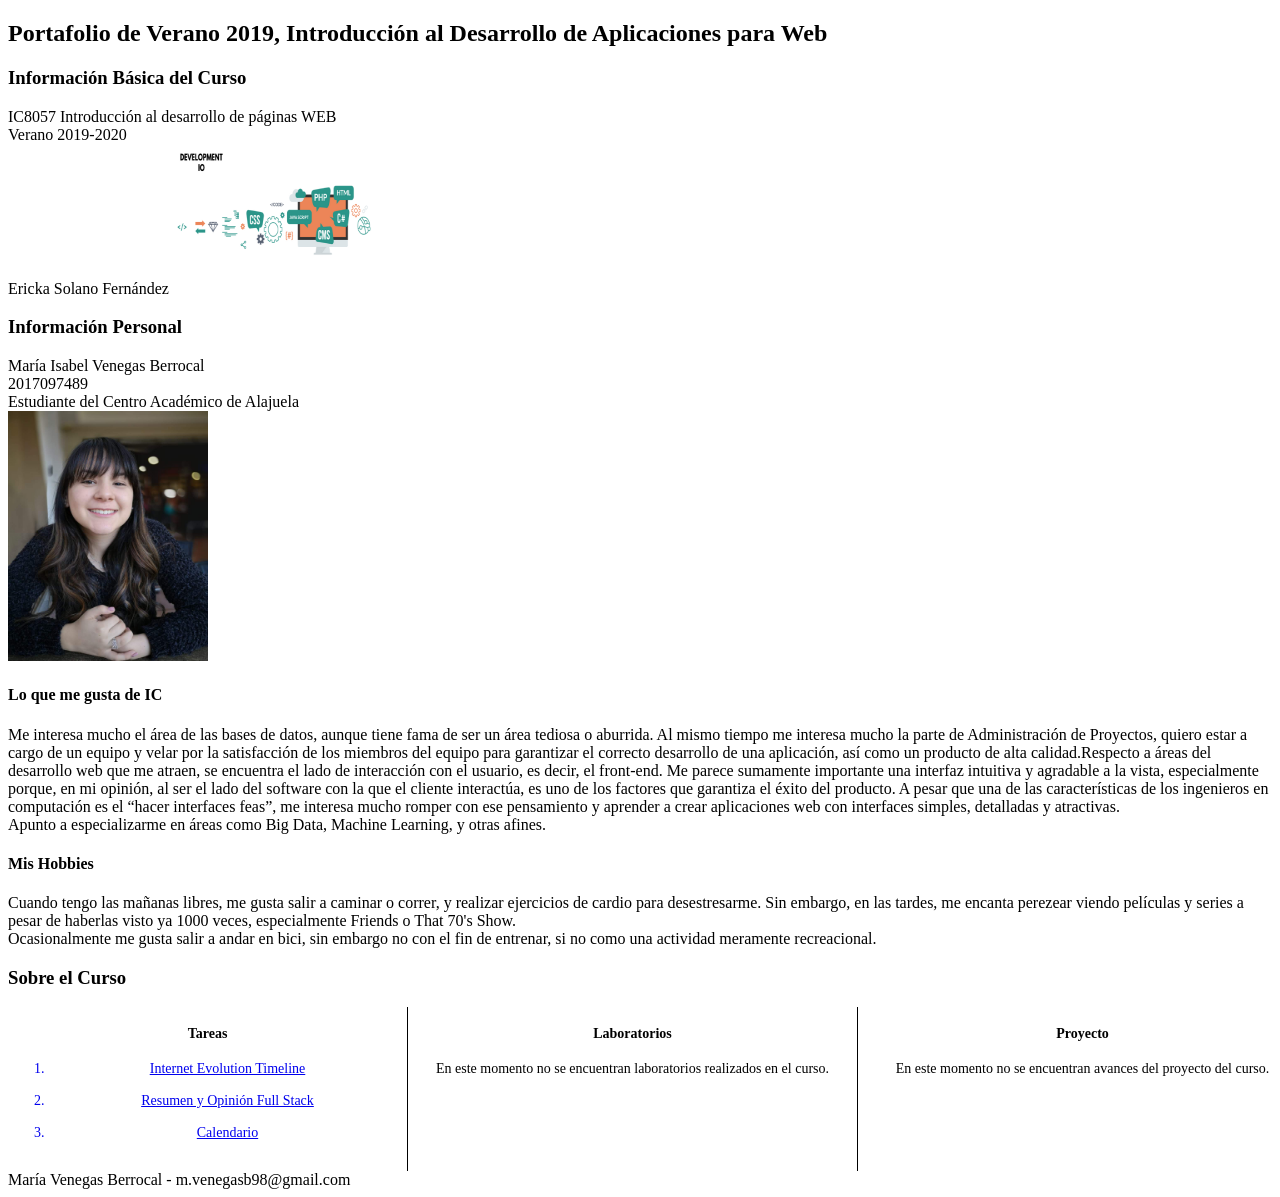
==== index.html @ d412a055 "adicion del calendario" ====
<!DOCTYPE html>
<html>
<head>
    <meta charset='utf-8'>
    <meta http-equiv='X-UA-Compatible' content='IE=edge'>
    <title>Portafolio de Verano 2019</title>
    <meta name='viewport' content='width=device-width, initial-scale=1'>
    <link rel='stylesheet' type='text/css' media='screen' href='style.css'>
    <script src='main.js'></script>
</head>
<h2>Portafolio de Verano 2019, Introducción al Desarrollo de Aplicaciones para Web</h2>
<body>
   <section> <h3>Información Básica del Curso</h3>
       <p>
        IC8057 Introducción al desarrollo de páginas WEB <br>
        Verano 2019-2020<br>
        Ericka Solano Fernández
        <img src = "icons/webapp-dev.png" width="200" height="150">
       </p> 
  </section>
  <section>
      <h3>Información Personal</h3>
          María Isabel Venegas Berrocal <br>
          2017097489<br>
          Estudiante del Centro Académico de Alajuela <br>
          <img src = "icons/me.jpg" width="200" height="250">
          <h4>Lo que me gusta de IC</h4>

         <p>
          Me interesa mucho el área de las bases de datos, aunque tiene fama de ser un área tediosa o aburrida. Al mismo tiempo me interesa mucho 
          la parte de Administración de Proyectos, quiero estar a cargo de un equipo y velar por la satisfacción de los miembros del equipo para garantizar
          el correcto desarrollo de una aplicación, así como un producto de alta calidad.Respecto a áreas del desarrollo web que me atraen, se encuentra el lado de interacción con el usuario, es decir, el front-end. 
          Me parece sumamente importante una interfaz intuitiva y agradable a la vista, especialmente porque, en mi opinión, al ser el lado del 
          software con la que el cliente interactúa, es uno de los factores que garantiza el éxito del producto. 
          A pesar que una de las características de los ingenieros en computación es el “hacer interfaces feas”, me interesa mucho romper con ese
          pensamiento y aprender a crear aplicaciones web con interfaces simples, detalladas y atractivas. <br>
          Apunto a especializarme en áreas como Big Data, Machine Learning, y otras afines. <br>
         </p>
         <h4>Mis Hobbies</h4>
        <p>
          Cuando tengo las mañanas libres, me gusta salir a caminar o correr, y realizar ejercicios de cardio para desestresarme. Sin embargo, en las
          tardes, me encanta perezear viendo películas y series a pesar de haberlas visto ya 1000 veces, especialmente Friends o That 70's Show. <br>
          Ocasionalmente me gusta salir a andar en bici, sin embargo no con el fin de entrenar, si no como una actividad meramente recreacional.
      </p>
  </section>
  <section>
    <h3>Sobre el Curso</h3>
    <div class="grid-container">
        <div class="grid-item">
            <h4>Tareas</h4>
            <ol>
            <a href="tareas/INFOGRAFICO.jpg" target="_blank"><li> Internet Evolution Timeline</li></a><br>
            <a href="tareas/Resumen_Electiva.pdf" target="pdf-frame"><li> Resumen y Opinión Full Stack</li></a><br>
            <a href="tareas/PrCalendario/calendario.html" target="_blank"><li> Calendario</li></a><br>
        </ol>
        </div>
        <div class="grid-item">
            <h4>Laboratorios</h4>
            En este momento no se encuentran laboratorios realizados en el curso.
        </div>
        <div class="grid-item">
            <h4>Proyecto</h4>
            En este momento no se encuentran avances del proyecto del curso.
        </div>
        <div class="grid-item">
            <h4>Investigación</h4>
            En este momento no se encuentran investigaciones relacionadas al curso. 
        </div>
    </div>
  </section>
</body>
<footer>
María Venegas Berrocal - m.venegasb98@gmail.com
</footer>
</html>
---- style.css ----
.grid-container {
    display: grid;
    grid-template-columns: 400px 450px 450px 450px;
  }
  
.grid-item {
    background-color: rgba(255, 255, 255, 0.973);
    border-right: 1px solid #000000;
    font-size: 14px;
    text-align: center;
  }
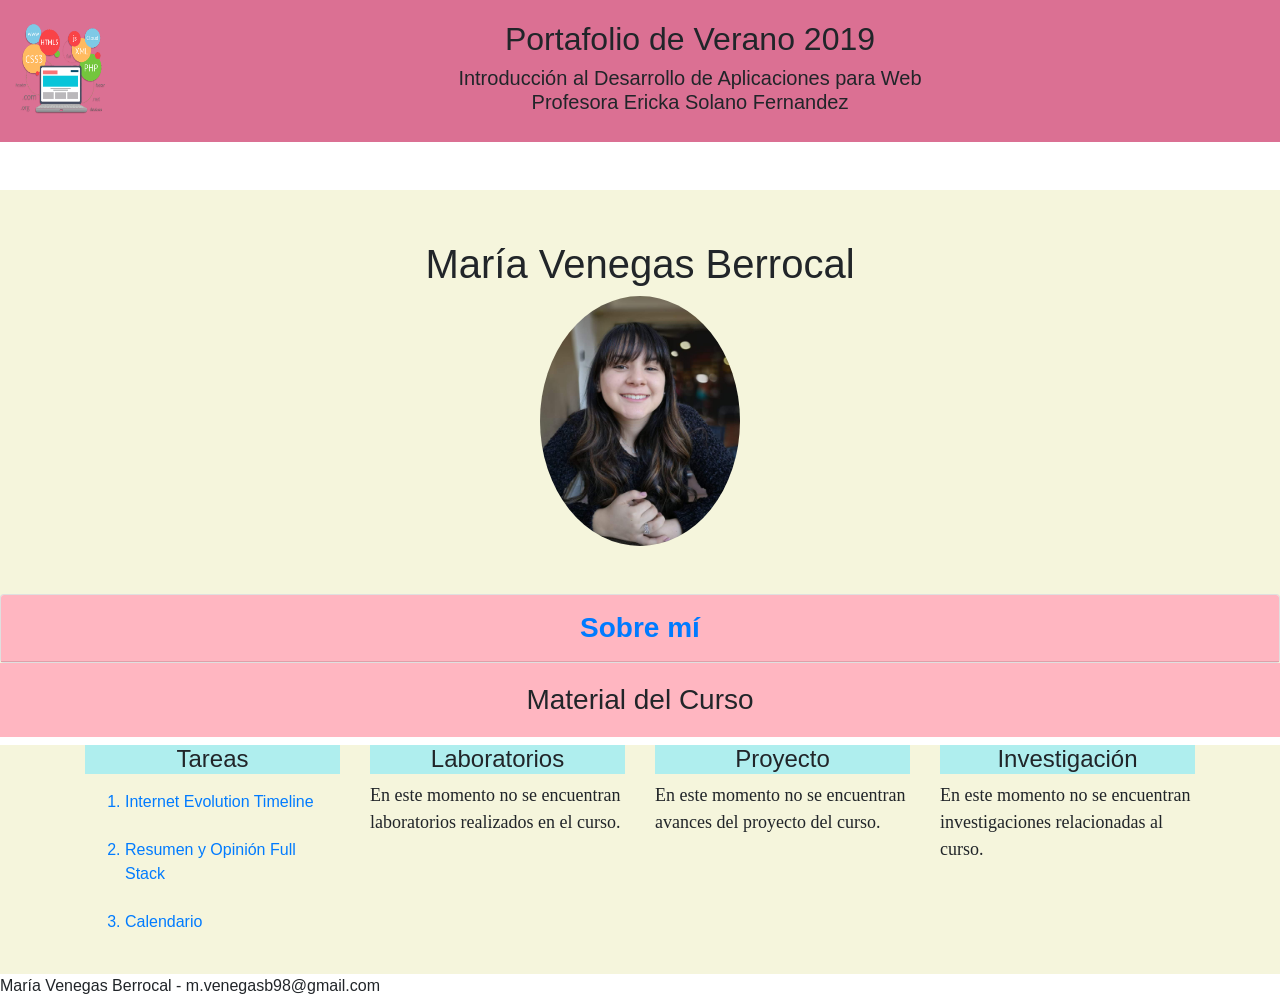
==== commit 791a678c: "Adición de css a la página Se agregaron colores, y estilos de css" ====
--- a/index.html
+++ b/index.html
@@ -6,65 +6,91 @@
     <title>Portafolio de Verano 2019</title>
     <meta name='viewport' content='width=device-width, initial-scale=1'>
     <link rel='stylesheet' type='text/css' media='screen' href='style.css'>
+    <link rel="stylesheet" href="https://maxcdn.bootstrapcdn.com/bootstrap/4.4.1/css/bootstrap.min.css">
+    <script src="https://ajax.googleapis.com/ajax/libs/jquery/3.4.1/jquery.min.js"></script>
+    <script src="https://cdnjs.cloudflare.com/ajax/libs/popper.js/1.16.0/umd/popper.min.js"></script>
+    <script src="https://maxcdn.bootstrapcdn.com/bootstrap/4.4.1/js/bootstrap.min.js"></script>
     <script src='main.js'></script>
 </head>
-<h2>Portafolio de Verano 2019, Introducción al Desarrollo de Aplicaciones para Web</h2>
 <body>
-   <section> <h3>Información Básica del Curso</h3>
-       <p>
-        IC8057 Introducción al desarrollo de páginas WEB <br>
-        Verano 2019-2020<br>
-        Ericka Solano Fernández
-        <img src = "icons/webapp-dev.png" width="200" height="150">
-       </p> 
+<div class="header">
+        <img src="icons/logo.png" alt="logo" class="logo"/>
+        <h2>Portafolio de Verano 2019</h2> 
+        <h5>Introducción al Desarrollo de Aplicaciones para Web<br> Profesora Ericka Solano Fernandez</h5>
+    </div>
+    <br><br>
+  <section>
+    <h1>María Venegas Berrocal</h1>
+    <img src = "icons/me.jpg"  id = "me" width="200" height="250"class="mx-auto d-block" >
+    <br><br>
+    <div class="card">
+        <div class="card-header"id="mi">
+          <a class="card-body" data-toggle="collapse" href="#aboutme">Sobre mí</a>
+        </div>
+        <div id="aboutme" class="collapse">
+          <div class="card-body" >
+            <p>Soy una estudiante del Centro Académico de Alajuela, y estoy por cursar mi último año de Ingeniería en Computación. <br><br>
+            </p>
+                <h4 id="abm">Lo que me gusta de IC</h4>
+            <br><br>
+            <p>
+             Me interesa mucho el área de las bases de datos, aunque tiene fama de ser un área tediosa o aburrida. Al mismo tiempo me interesa mucho 
+             la parte de Administración de Proyectos, quiero estar a cargo de un equipo y velar por la satisfacción de los miembros del equipo para garantizar
+             el correcto desarrollo de una aplicación, así como un producto de alta calidad. <br>Respecto a áreas del desarrollo web que me atraen, se encuentra el lado de interacción con el usuario, es decir, el front-end. 
+             Me parece sumamente importante una interfaz intuitiva y agradable a la vista, especialmente porque, en mi opinión, al ser el lado del 
+             software con la que el cliente interactúa, es uno de los factores que garantiza el éxito del producto. 
+             A pesar que una de las características de los ingenieros en computación es el “hacer interfaces feas”, me interesa mucho romper con ese
+             pensamiento y aprender a crear aplicaciones web con interfaces simples, detalladas y atractivas. <br><br>
+             Apunto a especializarme en áreas como Big Data, Machine Learning, y otras afines. <br>
+            </p><br>
+            <h4 id="abm">Mis Hobbies</h4><br><br>
+           <p>
+             Cuando tengo las mañanas libres, me gusta salir a caminar o correr, y realizar ejercicios de cardio para desestresarme. Sin embargo, en las
+             tardes, me encanta perezear viendo películas y series a pesar de haberlas visto ya 1000 veces, especialmente Friends o That 70's Show. <br>
+             Ocasionalmente me gusta salir a andar en bici, sin embargo no con el fin de entrenar, si no como una actividad meramente recreacional.
+         </p>
+          </div>
+        </div>
+      </div>
   </section>
-  <section>
-      <h3>Información Personal</h3>
-          María Isabel Venegas Berrocal <br>
-          2017097489<br>
-          Estudiante del Centro Académico de Alajuela <br>
-          <img src = "icons/me.jpg" width="200" height="250">
-          <h4>Lo que me gusta de IC</h4>
-
-         <p>
-          Me interesa mucho el área de las bases de datos, aunque tiene fama de ser un área tediosa o aburrida. Al mismo tiempo me interesa mucho 
-          la parte de Administración de Proyectos, quiero estar a cargo de un equipo y velar por la satisfacción de los miembros del equipo para garantizar
-          el correcto desarrollo de una aplicación, así como un producto de alta calidad.Respecto a áreas del desarrollo web que me atraen, se encuentra el lado de interacción con el usuario, es decir, el front-end. 
-          Me parece sumamente importante una interfaz intuitiva y agradable a la vista, especialmente porque, en mi opinión, al ser el lado del 
-          software con la que el cliente interactúa, es uno de los factores que garantiza el éxito del producto. 
-          A pesar que una de las características de los ingenieros en computación es el “hacer interfaces feas”, me interesa mucho romper con ese
-          pensamiento y aprender a crear aplicaciones web con interfaces simples, detalladas y atractivas. <br>
-          Apunto a especializarme en áreas como Big Data, Machine Learning, y otras afines. <br>
-         </p>
-         <h4>Mis Hobbies</h4>
-        <p>
-          Cuando tengo las mañanas libres, me gusta salir a caminar o correr, y realizar ejercicios de cardio para desestresarme. Sin embargo, en las
-          tardes, me encanta perezear viendo películas y series a pesar de haberlas visto ya 1000 veces, especialmente Friends o That 70's Show. <br>
-          Ocasionalmente me gusta salir a andar en bici, sin embargo no con el fin de entrenar, si no como una actividad meramente recreacional.
-      </p>
-  </section>
-  <section>
-    <h3>Sobre el Curso</h3>
-    <div class="grid-container">
-        <div class="grid-item">
-            <h4>Tareas</h4>
+    <h3 id = "titl">Material del Curso</h3>
+    <section id= "material">
+    <div class="container" >
+        <div class="row">
+            <div class="col-sm-3">
+                <div id="coln">
+            <h4 id="mt">Tareas</h4>
+            </div>
+            <p>
             <ol>
             <a href="tareas/INFOGRAFICO.jpg" target="_blank"><li> Internet Evolution Timeline</li></a><br>
             <a href="tareas/Resumen_Electiva.pdf" target="pdf-frame"><li> Resumen y Opinión Full Stack</li></a><br>
             <a href="tareas/PrCalendario/calendario.html" target="_blank"><li> Calendario</li></a><br>
-        </ol>
-        </div>
-        <div class="grid-item">
-            <h4>Laboratorios</h4>
-            En este momento no se encuentran laboratorios realizados en el curso.
-        </div>
-        <div class="grid-item">
-            <h4>Proyecto</h4>
-            En este momento no se encuentran avances del proyecto del curso.
-        </div>
-        <div class="grid-item">
-            <h4>Investigación</h4>
-            En este momento no se encuentran investigaciones relacionadas al curso. 
+            </ol>
+            </p>
+            </div>
+            <div class="col-sm-3">
+                <div id="coln">
+                <h4 id="mt">Laboratorios</h4>
+                </div>
+                <p>
+                    En este momento no se encuentran laboratorios realizados en el curso.
+                    </p>
+            </div>
+            <div class="col-sm-3">
+                <div id="coln">
+                <h4 id="mt">Proyecto</h4>
+            </div>
+                <p>
+                En este momento no se encuentran avances del proyecto del curso.</p>
+            </div>
+            <div class="col-sm-3">
+                <div id="coln">
+                <h4 id="mt">Investigación</h4>
+            </div>
+                <p>
+                En este momento no se encuentran investigaciones relacionadas al curso. </p>
+            </div>
         </div>
     </div>
   </section>
--- a/style.css
+++ b/style.css
@@ -1,11 +1,74 @@
-.grid-container {
-    display: grid;
-    grid-template-columns: 400px 450px 450px 450px;
-  }
-  
-.grid-item {
-    background-color: rgba(255, 255, 255, 0.973);
-    border-right: 1px solid #000000;
-    font-size: 14px;
-    text-align: center;
-  }+body{
+  font-family: Cambria, Cochin, Georgia, Times, 'Times New Roman', serif;
+  background-color: white;
+}
+.header img {
+  float: left;
+  width: 100px;
+  height: 100px;
+}
+section{
+  background-color:beige;
+  padding: 50px 0px 0px 0px;
+}
+.header {
+  overflow: hidden;
+  background-color: palevioletred;
+  padding: 20px 10px;
+  font-family: 'Franklin Gothic Medium', 'Arial Narrow', Arial, sans-serif;
+}
+#me{
+  border-radius: 50%;
+  border-width: thick;
+}
+#titl{
+  padding: 20px 0px 20px 0px;
+}
+#aboutme{
+  text-align-last: center;
+  background-color:white;
+}
+p{
+  font-family: Cambria, Cochin, Georgia, Times, 'Times New Roman', serif;
+  font-size: 18px;
+  font-weight: normal;
+}
+.card-header,#mi{
+  text-align-last: center;
+  font-weight: bold;
+  font-size: 28px;
+  background-color:lightpink;
+  font-family: 'Franklin Gothic Medium', 'Arial Narrow', Arial, sans-serif;
+}
+#abm{
+  background-color: mistyrose;
+  font-weight: bold;
+  font-family: 'Franklin Gothic Medium', 'Arial Narrow', Arial, sans-serif;
+  text-align: center;
+  padding-top: 10px;
+  padding-bottom: 10px;
+}
+h1,h2,h5{
+  font-family: 'Franklin Gothic Medium', 'Arial Narrow', Arial, sans-serif;
+  font-weight: bold;
+  text-align: center;
+}
+h3{
+  text-align: center;
+  font-family: 'Franklin Gothic Medium', 'Arial Narrow', Arial, sans-serif;
+  font-weight: bold;
+  background-color: lightpink;
+  padding-top: 10px;
+  padding-bottom: 10px;
+  padding-left: 10px;
+}
+#coln{
+  border-width: 0px;
+  border-color: black;
+  padding: 0px;
+  text-align: center;
+  background-color: paleturquoise;
+}
+#material{
+  padding:0px 0px 0px 0px;
+}
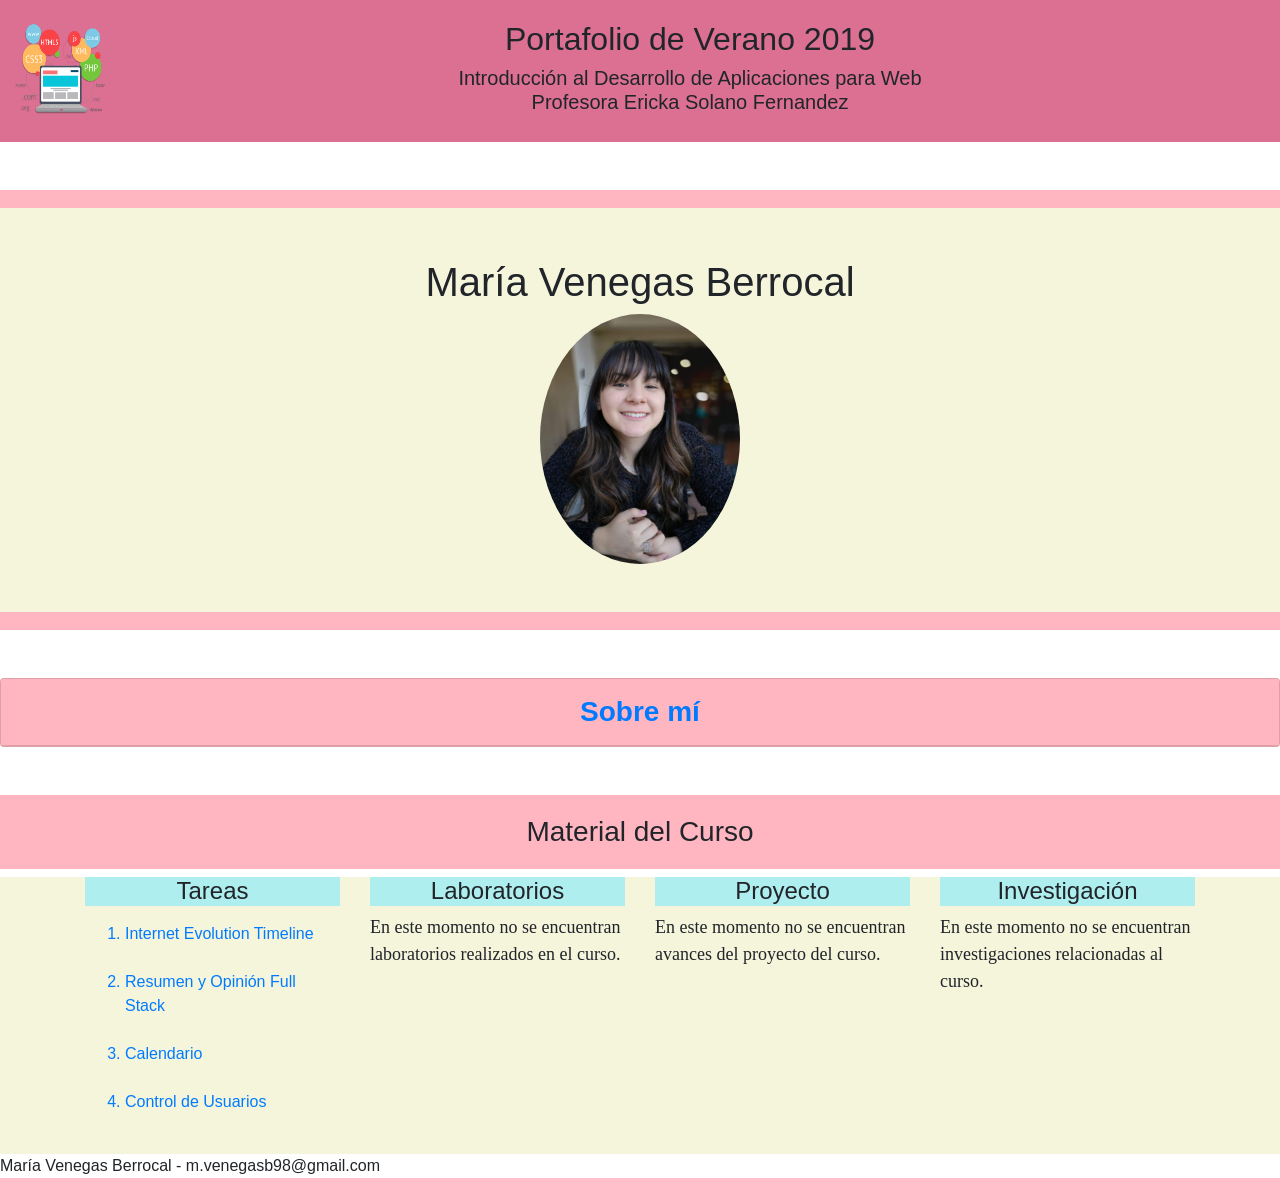
==== commit cca14922: "Se agregó la tarea de Control de Usuarios Se agregó la tarea de Control de Usuarios y se enlazó a la" ====
--- a/index.html
+++ b/index.html
@@ -19,17 +19,20 @@
         <h5>Introducción al Desarrollo de Aplicaciones para Web<br> Profesora Ericka Solano Fernandez</h5>
     </div>
     <br><br>
-  <section>
+  <section id="pers">
     <h1>María Venegas Berrocal</h1>
     <img src = "icons/me.jpg"  id = "me" width="200" height="250"class="mx-auto d-block" >
     <br><br>
-    <div class="card">
+  </section>
+  <br><br>
+    <div class="card" id="mi">
         <div class="card-header"id="mi">
           <a class="card-body" data-toggle="collapse" href="#aboutme">Sobre mí</a>
         </div>
         <div id="aboutme" class="collapse">
           <div class="card-body" >
-            <p>Soy una estudiante del Centro Académico de Alajuela, y estoy por cursar mi último año de Ingeniería en Computación. <br><br>
+            <p>Soy una estudiante del Centro Académico de Alajuela, y estoy por cursar mi último año de Ingeniería en Computación.  <br> <br>
+              Tengo 21 años y nací el 26 de Agosto de 1998 <br><br>
             </p>
                 <h4 id="abm">Lo que me gusta de IC</h4>
             <br><br>
@@ -52,7 +55,7 @@
           </div>
         </div>
       </div>
-  </section>
+      <br><br>
     <h3 id = "titl">Material del Curso</h3>
     <section id= "material">
     <div class="container" >
@@ -66,6 +69,7 @@
             <a href="tareas/INFOGRAFICO.jpg" target="_blank"><li> Internet Evolution Timeline</li></a><br>
             <a href="tareas/Resumen_Electiva.pdf" target="pdf-frame"><li> Resumen y Opinión Full Stack</li></a><br>
             <a href="tareas/PrCalendario/calendario.html" target="_blank"><li> Calendario</li></a><br>
+            <a href="tareas/ControlUsuarios/login.html" target="_blank"><li>Control de Usuarios</li></a><br>
             </ol>
             </p>
             </div>
--- a/style.css
+++ b/style.css
@@ -1,6 +1,5 @@
 body{
   font-family: Cambria, Cochin, Georgia, Times, 'Times New Roman', serif;
-  background-color: white;
 }
 .header img {
   float: left;
@@ -26,7 +25,12 @@
 }
 #aboutme{
   text-align-last: center;
-  background-color:white;
+  background-color:beige;
+}
+#pers{
+  border-top:0.5cm solid lightpink;
+  border-bottom:0.5cm solid lightpink
+  
 }
 p{
   font-family: Cambria, Cochin, Georgia, Times, 'Times New Roman', serif;
@@ -41,10 +45,10 @@
   font-family: 'Franklin Gothic Medium', 'Arial Narrow', Arial, sans-serif;
 }
 #abm{
-  background-color: mistyrose;
-  font-weight: bold;
+  background-color: paleturquoise;
   font-family: 'Franklin Gothic Medium', 'Arial Narrow', Arial, sans-serif;
   text-align: center;
+  size: initial;
   padding-top: 10px;
   padding-bottom: 10px;
 }
@@ -64,11 +68,10 @@
 }
 #coln{
   border-width: 0px;
-  border-color: black;
   padding: 0px;
   text-align: center;
   background-color: paleturquoise;
 }
 #material{
   padding:0px 0px 0px 0px;
-}+}
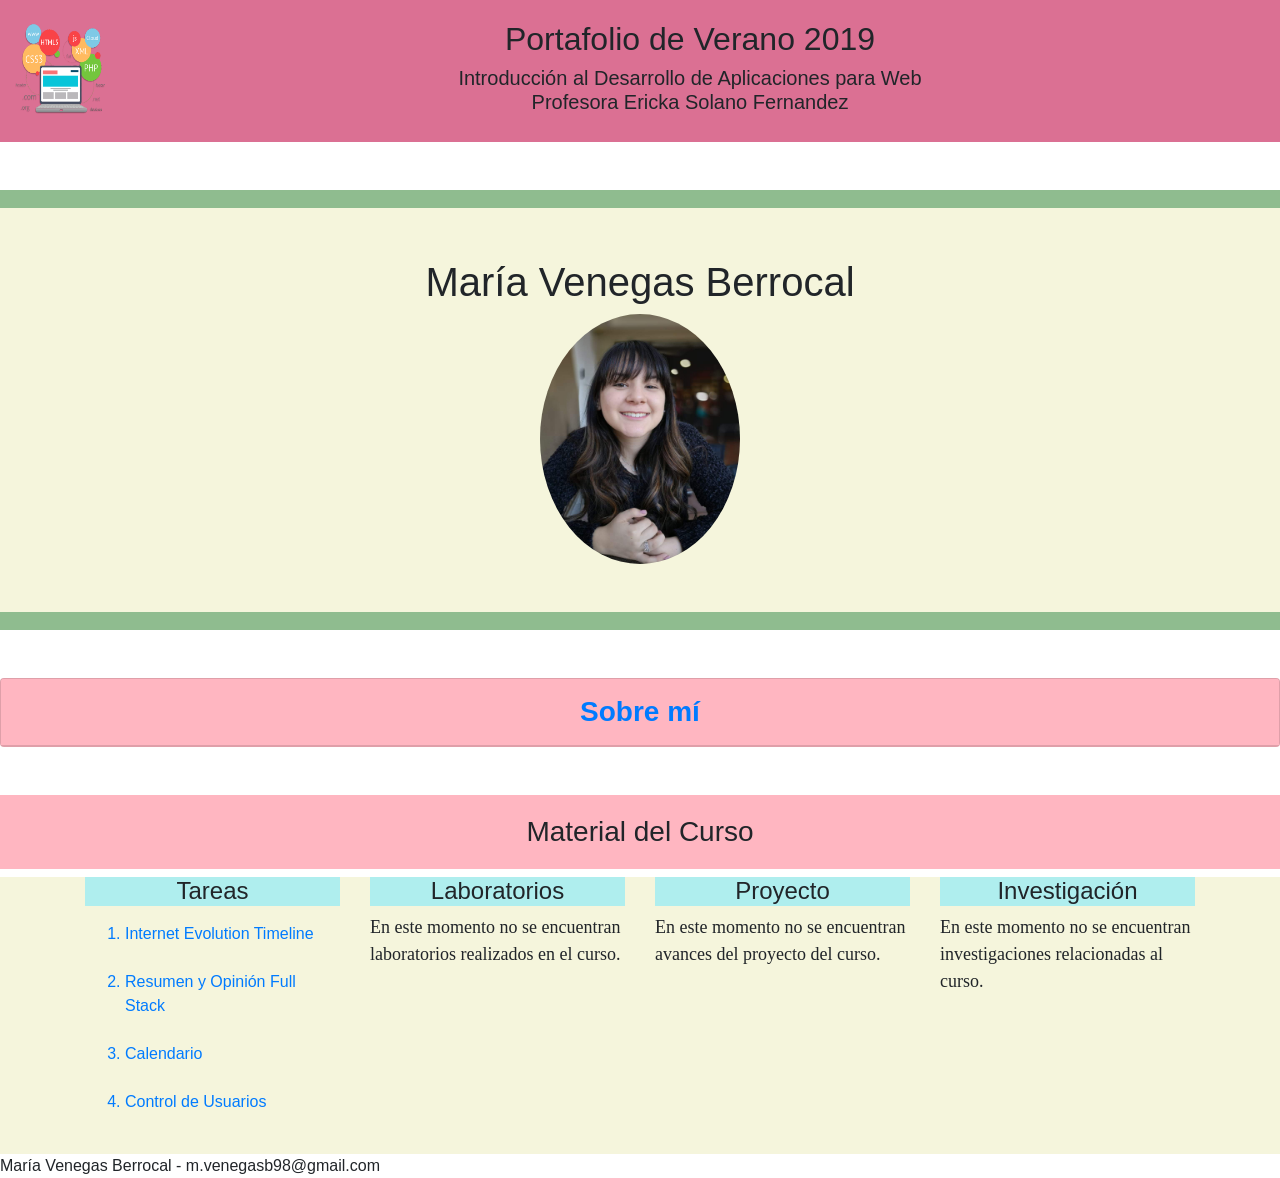
==== commit 1ffbfb99: "espacios" ====
--- a/index.html
+++ b/index.html
@@ -35,7 +35,6 @@
               Tengo 21 años y nací el 26 de Agosto de 1998 <br><br>
             </p>
                 <h4 id="abm">Lo que me gusta de IC</h4>
-            <br><br>
             <p>
              Me interesa mucho el área de las bases de datos, aunque tiene fama de ser un área tediosa o aburrida. Al mismo tiempo me interesa mucho 
              la parte de Administración de Proyectos, quiero estar a cargo de un equipo y velar por la satisfacción de los miembros del equipo para garantizar
@@ -46,7 +45,7 @@
              pensamiento y aprender a crear aplicaciones web con interfaces simples, detalladas y atractivas. <br><br>
              Apunto a especializarme en áreas como Big Data, Machine Learning, y otras afines. <br>
             </p><br>
-            <h4 id="abm">Mis Hobbies</h4><br><br>
+            <h4 id="abm">Mis Hobbies</h4>
            <p>
              Cuando tengo las mañanas libres, me gusta salir a caminar o correr, y realizar ejercicios de cardio para desestresarme. Sin embargo, en las
              tardes, me encanta perezear viendo películas y series a pesar de haberlas visto ya 1000 veces, especialmente Friends o That 70's Show. <br>
@@ -69,7 +68,7 @@
             <a href="tareas/INFOGRAFICO.jpg" target="_blank"><li> Internet Evolution Timeline</li></a><br>
             <a href="tareas/Resumen_Electiva.pdf" target="pdf-frame"><li> Resumen y Opinión Full Stack</li></a><br>
             <a href="tareas/PrCalendario/calendario.html" target="_blank"><li> Calendario</li></a><br>
-            <a href="tareas/ControlUsuarios/login.html" target="_blank"><li>Control de Usuarios</li></a><br>
+            <a href="tareas/ControlUsuarios/login.html" target="_blank"><li>Control de Usuarios </li></a><br>
             </ol>
             </p>
             </div>
--- a/style.css
+++ b/style.css
@@ -15,6 +15,7 @@
   background-color: palevioletred;
   padding: 20px 10px;
   font-family: 'Franklin Gothic Medium', 'Arial Narrow', Arial, sans-serif;
+
 }
 #me{
   border-radius: 50%;
@@ -28,8 +29,8 @@
   background-color:beige;
 }
 #pers{
-  border-top:0.5cm solid lightpink;
-  border-bottom:0.5cm solid lightpink
+  border-top:0.5cm solid darkseagreen;
+  border-bottom:0.5cm solid darkseagreen;
   
 }
 p{
@@ -41,7 +42,7 @@
   text-align-last: center;
   font-weight: bold;
   font-size: 28px;
-  background-color:lightpink;
+  background-color: lightpink;
   font-family: 'Franklin Gothic Medium', 'Arial Narrow', Arial, sans-serif;
 }
 #abm{
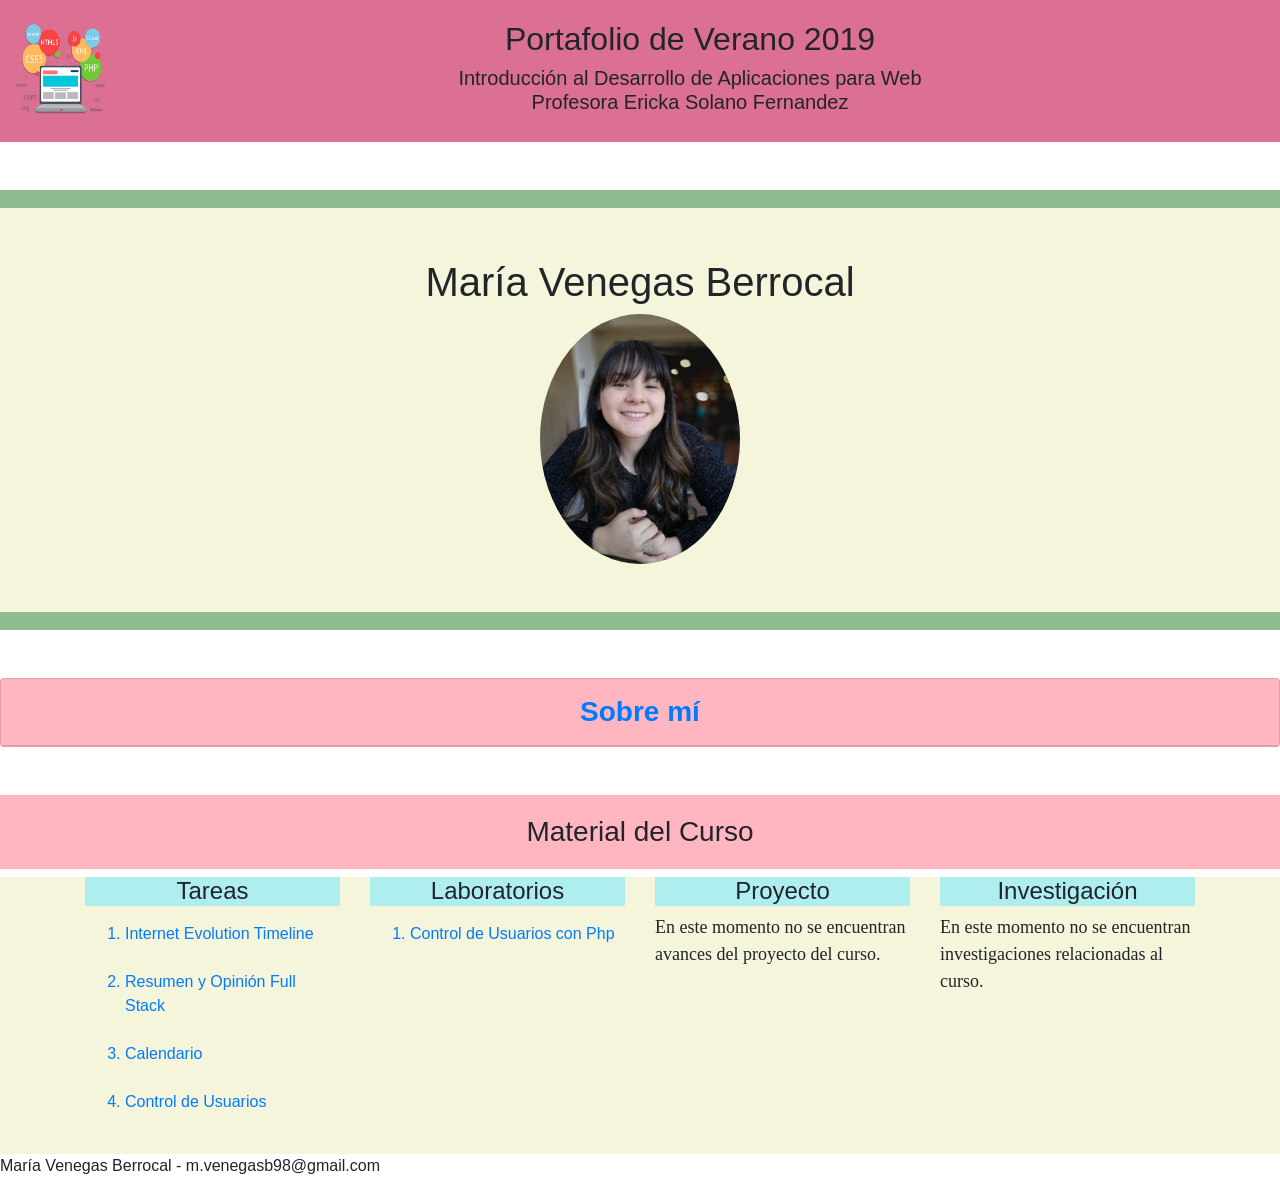
==== commit f0cda170: "lab01 se incluye el lab01 como archivo comprimido" ====
--- a/index.html
+++ b/index.html
@@ -77,8 +77,10 @@
                 <h4 id="mt">Laboratorios</h4>
                 </div>
                 <p>
-                    En este momento no se encuentran laboratorios realizados en el curso.
-                    </p>
+                <ol>
+                <a href="tareas/lab01.zip"><li>Control de Usuarios con Php</li></a><br>
+                </ol>
+                </p>
             </div>
             <div class="col-sm-3">
                 <div id="coln">
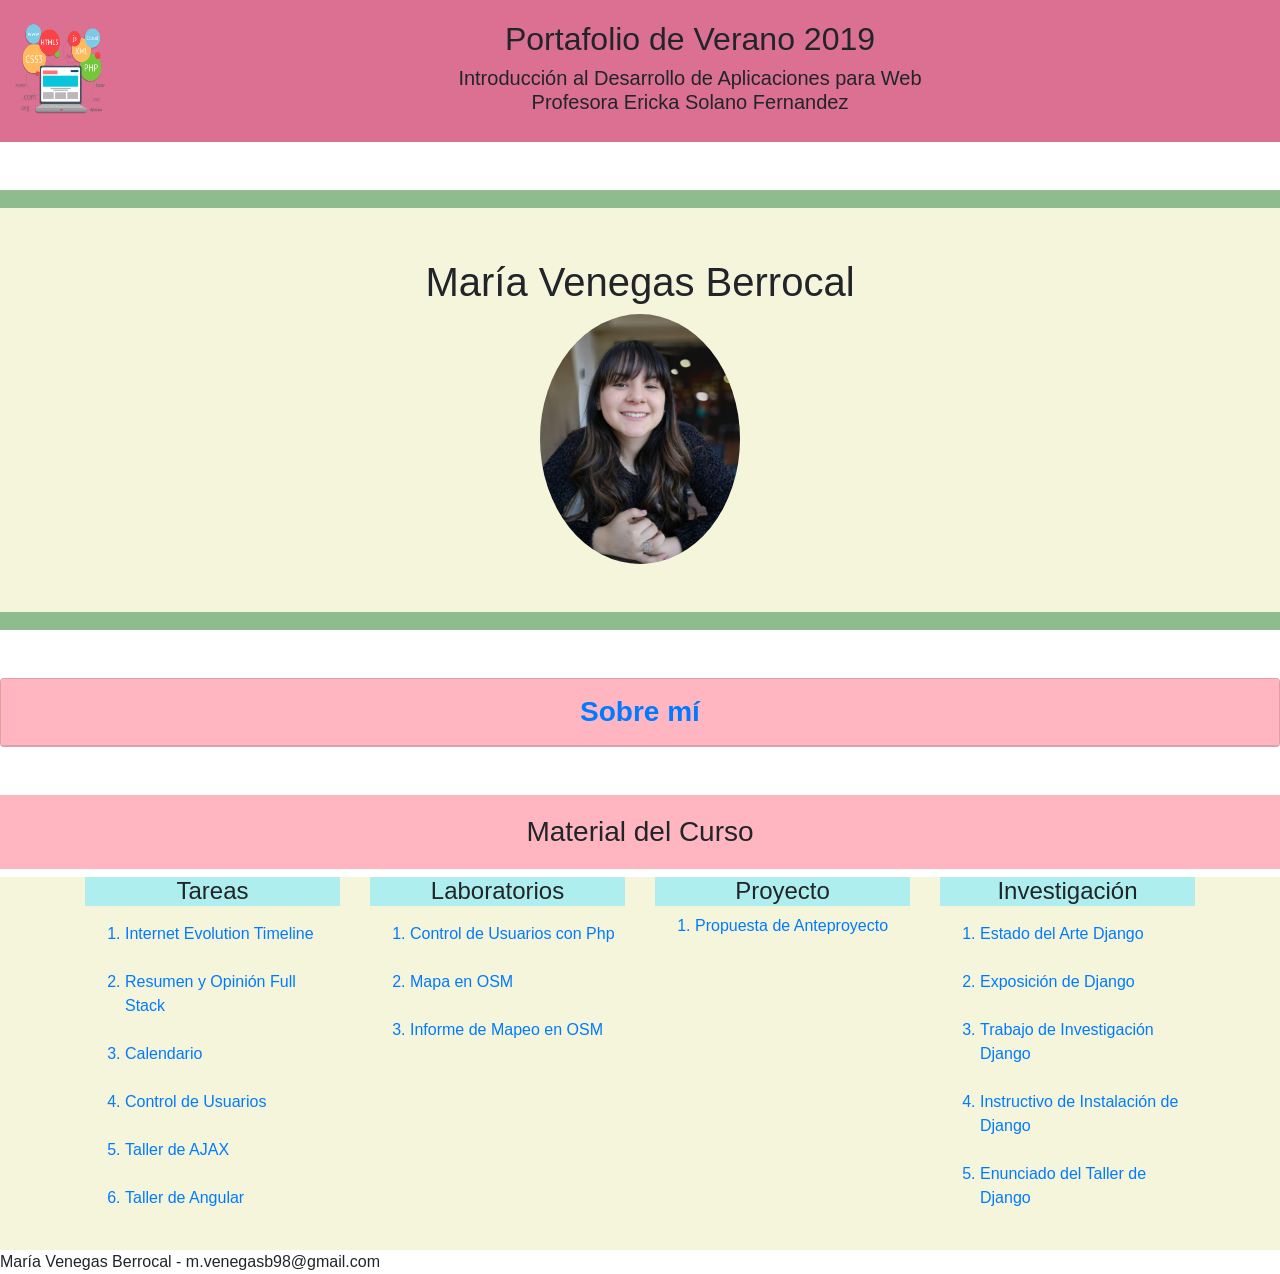
==== commit 38af1ded: "actualizacion con trabajos del curso" ====
--- a/index.html
+++ b/index.html
@@ -69,6 +69,8 @@
             <a href="tareas/Resumen_Electiva.pdf" target="pdf-frame"><li> Resumen y Opinión Full Stack</li></a><br>
             <a href="tareas/PrCalendario/calendario.html" target="_blank"><li> Calendario</li></a><br>
             <a href="tareas/ControlUsuarios/login.html" target="_blank"><li>Control de Usuarios </li></a><br>
+            <a href="tareas/TallerAJAX.pdf" target="_blank"><li>Taller de AJAX</li></a><br>
+            <a href="tareas/TallerAngular.pdf" target="_blank"><li>Taller de Angular</li></a><br>
             </ol>
             </p>
             </div>
@@ -79,6 +81,8 @@
                 <p>
                 <ol>
                 <a href="tareas/lab01.zip"><li>Control de Usuarios con Php</li></a><br>
+                <a href="tareas/OSM/index.html" target="_blank"><li>Mapa en OSM</li></a><br>
+                <a href="tareas/Lab02.pdf"><li>Informe de Mapeo en OSM</li></a><br>
                 </ol>
                 </p>
             </div>
@@ -86,15 +90,22 @@
                 <div id="coln">
                 <h4 id="mt">Proyecto</h4>
             </div>
-                <p>
-                En este momento no se encuentran avances del proyecto del curso.</p>
+            <ol>
+            <a href="tareas/Propuesta_Proyecto_Electiva_WEB.pdf"><li>Propuesta de Anteproyecto</li></a><br>
+          </ol>
             </div>
             <div class="col-sm-3">
                 <div id="coln">
                 <h4 id="mt">Investigación</h4>
             </div>
                 <p>
-                En este momento no se encuentran investigaciones relacionadas al curso. </p>
+                  <ol>
+                    <a href="tareas/Django_ESTADO_DEL_ARTE_(1).pdf}"><li>Estado del Arte Django</li></a><br>
+                    <a href="tareas/ExposiciónDjango.pptx"><li>Exposición de Django</li></a><br>
+                    <a href="tareas/Investigación_Django.pdf"><li>Trabajo de Investigación Django</li></a><br>
+                    <a href="tareas/InstructivoInstalacionDjango.pdf"><li>Instructivo de Instalación de Django</li></a><br>
+                    <a href="tareas/EnunciadoTallerDjango.pdf"><li>Enunciado del Taller de Django</li></a><br>
+                  </ol>
             </div>
         </div>
     </div>
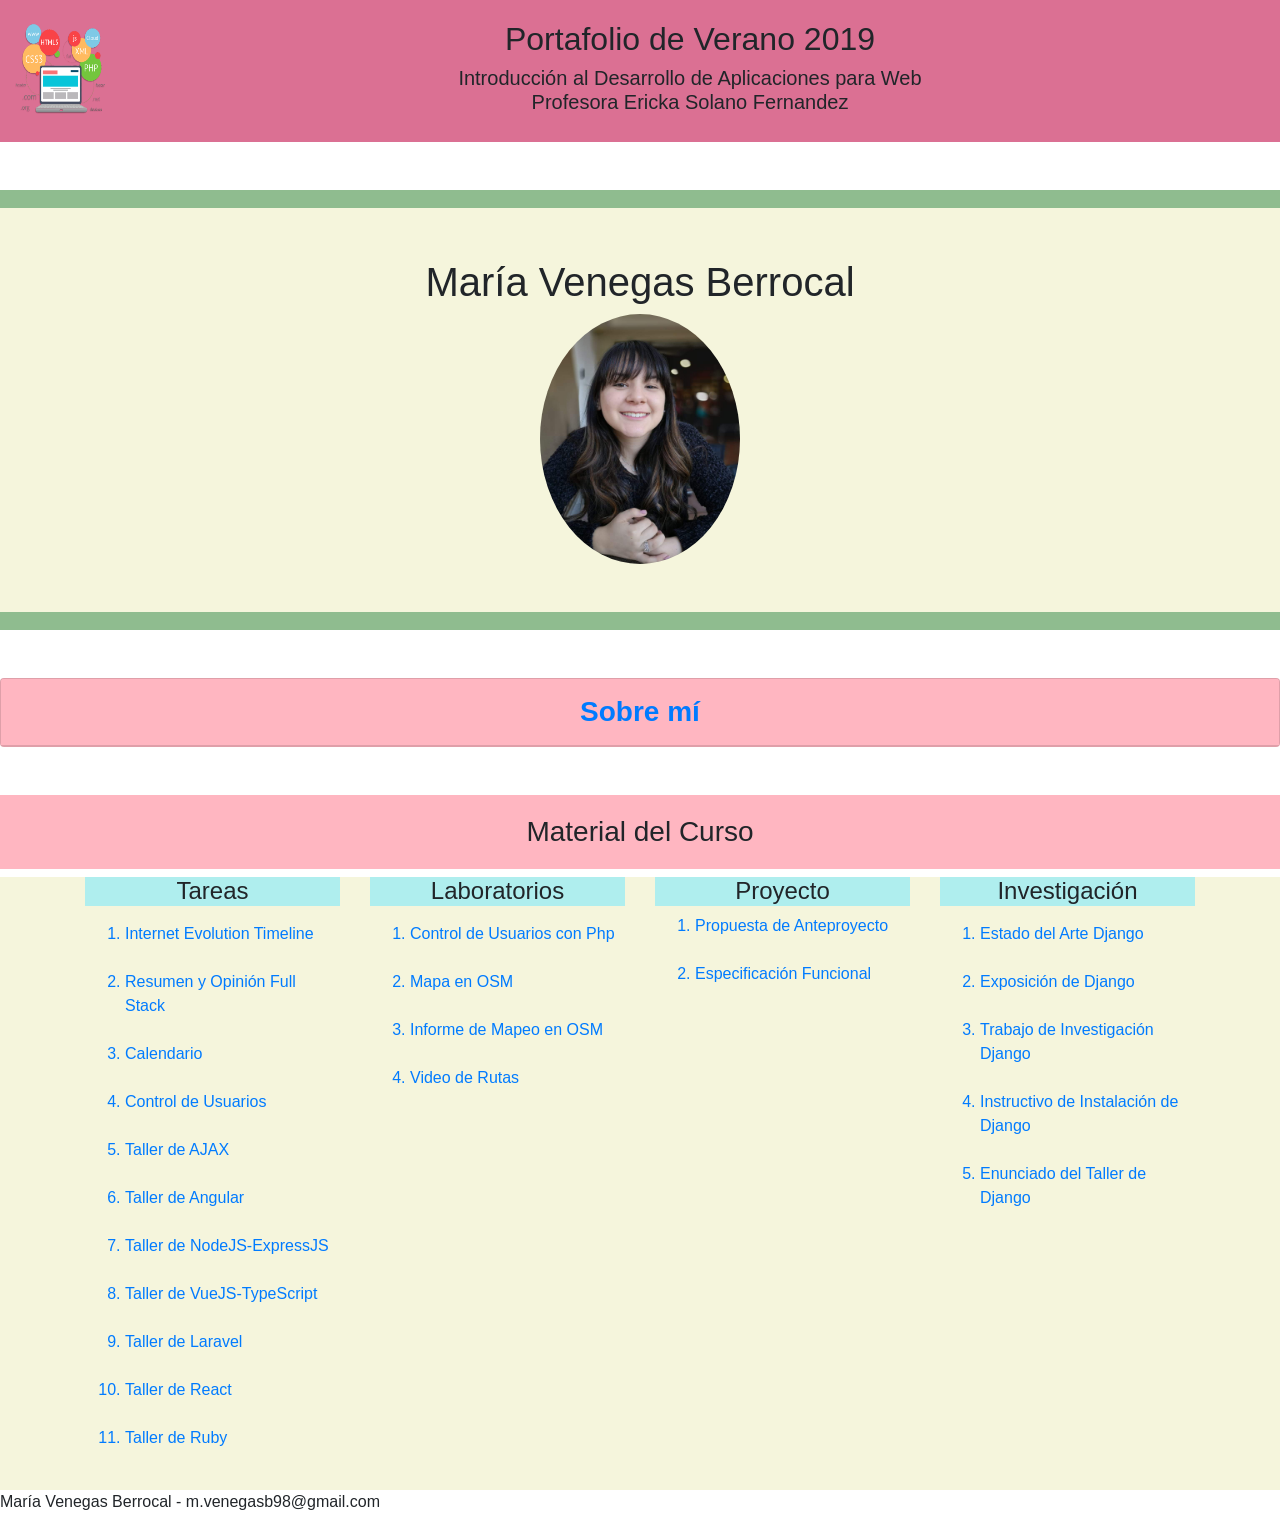
==== commit 3beb025d: "actualizacion de trabajos" ====
--- a/index.html
+++ b/index.html
@@ -71,6 +71,11 @@
             <a href="tareas/ControlUsuarios/login.html" target="_blank"><li>Control de Usuarios </li></a><br>
             <a href="tareas/TallerAJAX.pdf" target="_blank"><li>Taller de AJAX</li></a><br>
             <a href="tareas/TallerAngular.pdf" target="_blank"><li>Taller de Angular</li></a><br>
+            <a href="tareas/Taller NodeJs-ExpressJs.pdf" target="_blank"><li>Taller de NodeJS-ExpressJS</li></a><br>
+            <a href="tareas/TallerVueJS-TypeScript.pdf" target="_blank"><li>Taller de VueJS-TypeScript</li></a><br>
+            <a href="tareas/TallerLaravel.pdf" target="_blank"><li>Taller de Laravel</li></a><br>
+            <a href="tareas/TallerReact.pdf" target="_blank"><li>Taller de React</li></a><br>
+            <a href="tareas/TallerRuby.pdf" target="_blank"><li>Taller de Ruby</li></a><br>
             </ol>
             </p>
             </div>
@@ -82,7 +87,8 @@
                 <ol>
                 <a href="tareas/lab01.zip"><li>Control de Usuarios con Php</li></a><br>
                 <a href="tareas/OSM/index.html" target="_blank"><li>Mapa en OSM</li></a><br>
-                <a href="tareas/Lab02.pdf"><li>Informe de Mapeo en OSM</li></a><br>
+                <a href="tareas/Lab02.pdf" target="_blank"><li>Informe de Mapeo en OSM</li></a><br>
+                <a href="tareas/Lab03.mp4" target="_blank"><li>Video de Rutas</li></a><br>
                 </ol>
                 </p>
             </div>
@@ -91,7 +97,8 @@
                 <h4 id="mt">Proyecto</h4>
             </div>
             <ol>
-            <a href="tareas/Propuesta_Proyecto_Electiva_WEB.pdf"><li>Propuesta de Anteproyecto</li></a><br>
+            <a href="tareas/Propuesta_Proyecto_Electiva_WEB.pdf" target="_blank"><li>Propuesta de Anteproyecto</li></a><br>
+            <a href="tareas/Especificación_Funcional.pdf" target="_blank"><li>Especificación Funcional</li></a><br>
           </ol>
             </div>
             <div class="col-sm-3">
@@ -100,11 +107,11 @@
             </div>
                 <p>
                   <ol>
-                    <a href="tareas/Django_ESTADO_DEL_ARTE_(1).pdf}"><li>Estado del Arte Django</li></a><br>
-                    <a href="tareas/ExposiciónDjango.pptx"><li>Exposición de Django</li></a><br>
-                    <a href="tareas/Investigación_Django.pdf"><li>Trabajo de Investigación Django</li></a><br>
-                    <a href="tareas/InstructivoInstalacionDjango.pdf"><li>Instructivo de Instalación de Django</li></a><br>
-                    <a href="tareas/EnunciadoTallerDjango.pdf"><li>Enunciado del Taller de Django</li></a><br>
+                    <a href="tareas/Django_ESTADO_DEL_ARTE_(1).pdf}" target="_blank"><li>Estado del Arte Django</li></a><br>
+                    <a href="tareas/ExposiciónDjango.pptx" target="_blank"><li>Exposición de Django</li></a><br>
+                    <a href="tareas/Investigación_Django.pdf" target="_blank"><li>Trabajo de Investigación Django</li></a><br>
+                    <a href="tareas/InstructivoInstalacionDjango.pdf" target="_blank"><li>Instructivo de Instalación de Django</li></a><br>
+                    <a href="tareas/EnunciadoTallerDjango.pdf" target="_blank"><li>Enunciado del Taller de Django</li></a><br>
                   </ol>
             </div>
         </div>
